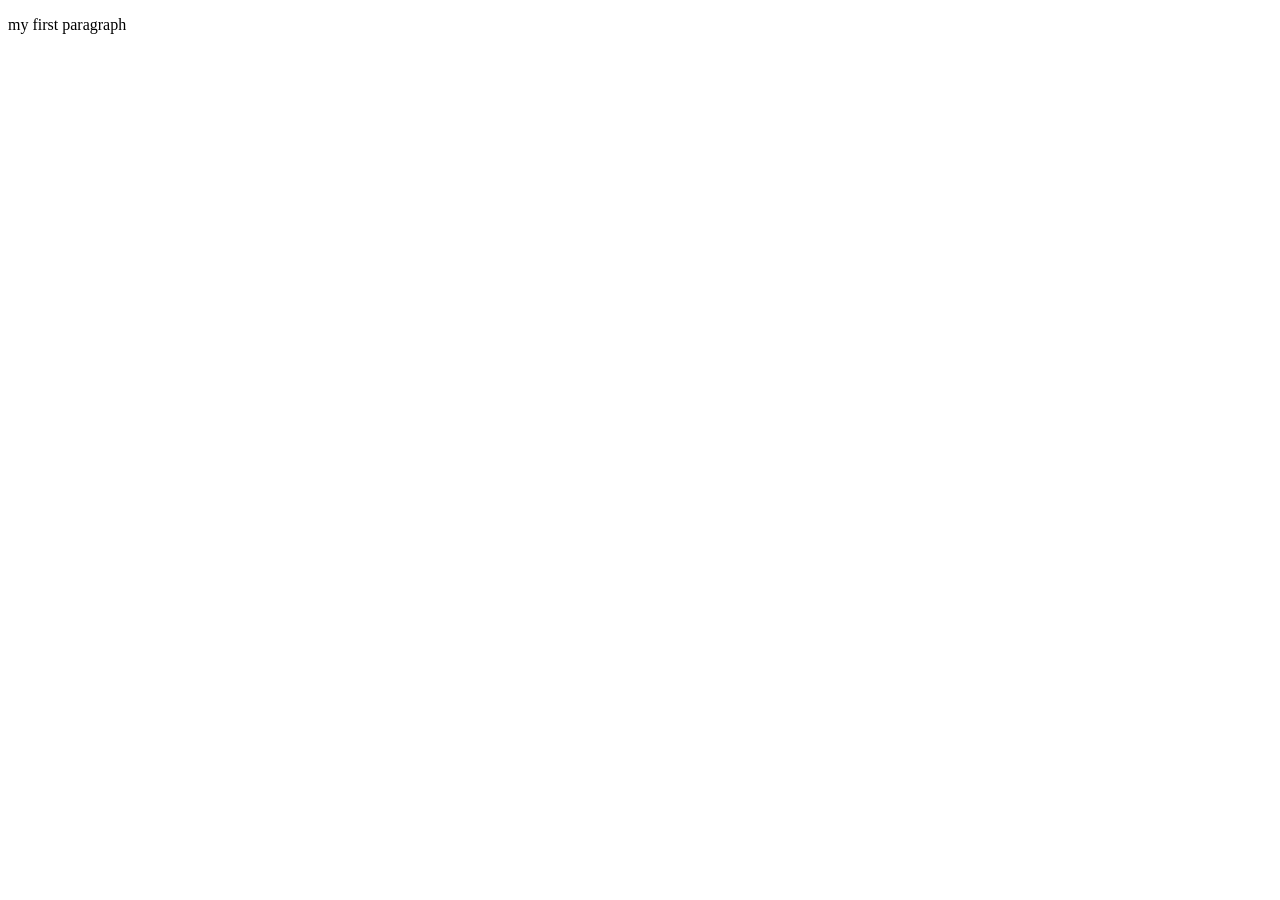
==== index.html @ 6322883c "first commit" ====
<!DOCTYPE html>
<html lang="en">
<head>
    <meta charset="UTF-8">
    <meta name="viewport" content="width=device-width, initial-scale=1.0">
    <title>my page</title>
</head>
<body>
    <p>my first paragraph </p>
</body>
</html>
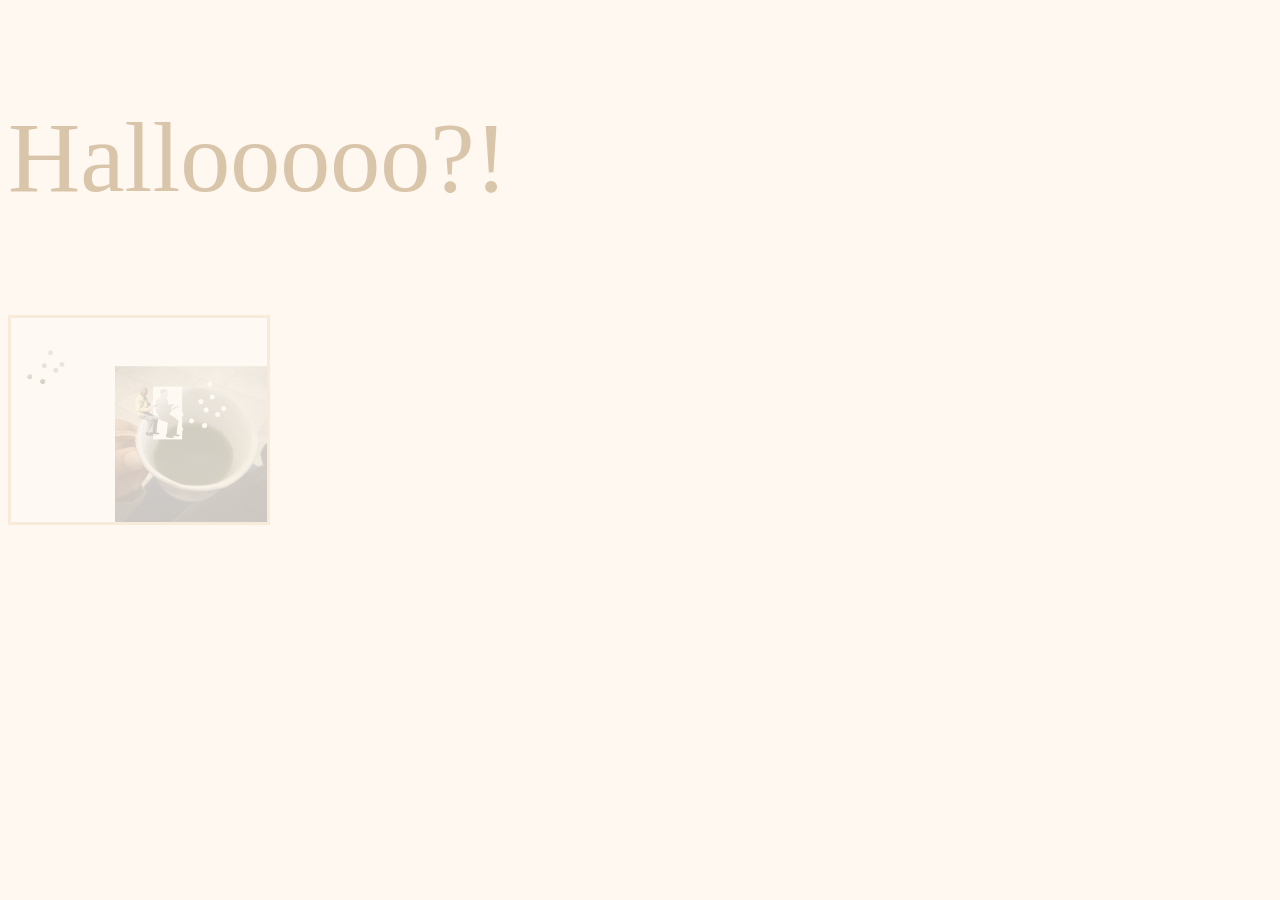
==== commit 96c697d5: "mittagspause" ====
--- a/index.html
+++ b/index.html
@@ -4,8 +4,10 @@
     <meta charset="UTF-8">
     <meta name="viewport" content="width=device-width, initial-scale=1.0">
     <title>my page</title>
+    <link rel="stylesheet" href="./style.css">
 </head>
 <body>
-    <p>my first paragraph </p>
+    <p>Hallooooo?!</p>
+    <img id= "matchamann" src="./images/projekt 4.png" alt="matchamann">
 </body>
 </html>
--- a/style.css
+++ b/style.css
@@ -0,0 +1,16 @@
+p{
+
+    color:rgb(132, 81, 10);
+    font-size: 100px;
+    opacity: 30%;
+    
+}
+
+body{background-color: rgb(255, 248, 240);}
+
+#matchamann {
+
+    width: 20vw;
+    opacity:20%;
+    border: 3px solid burlywood;
+}
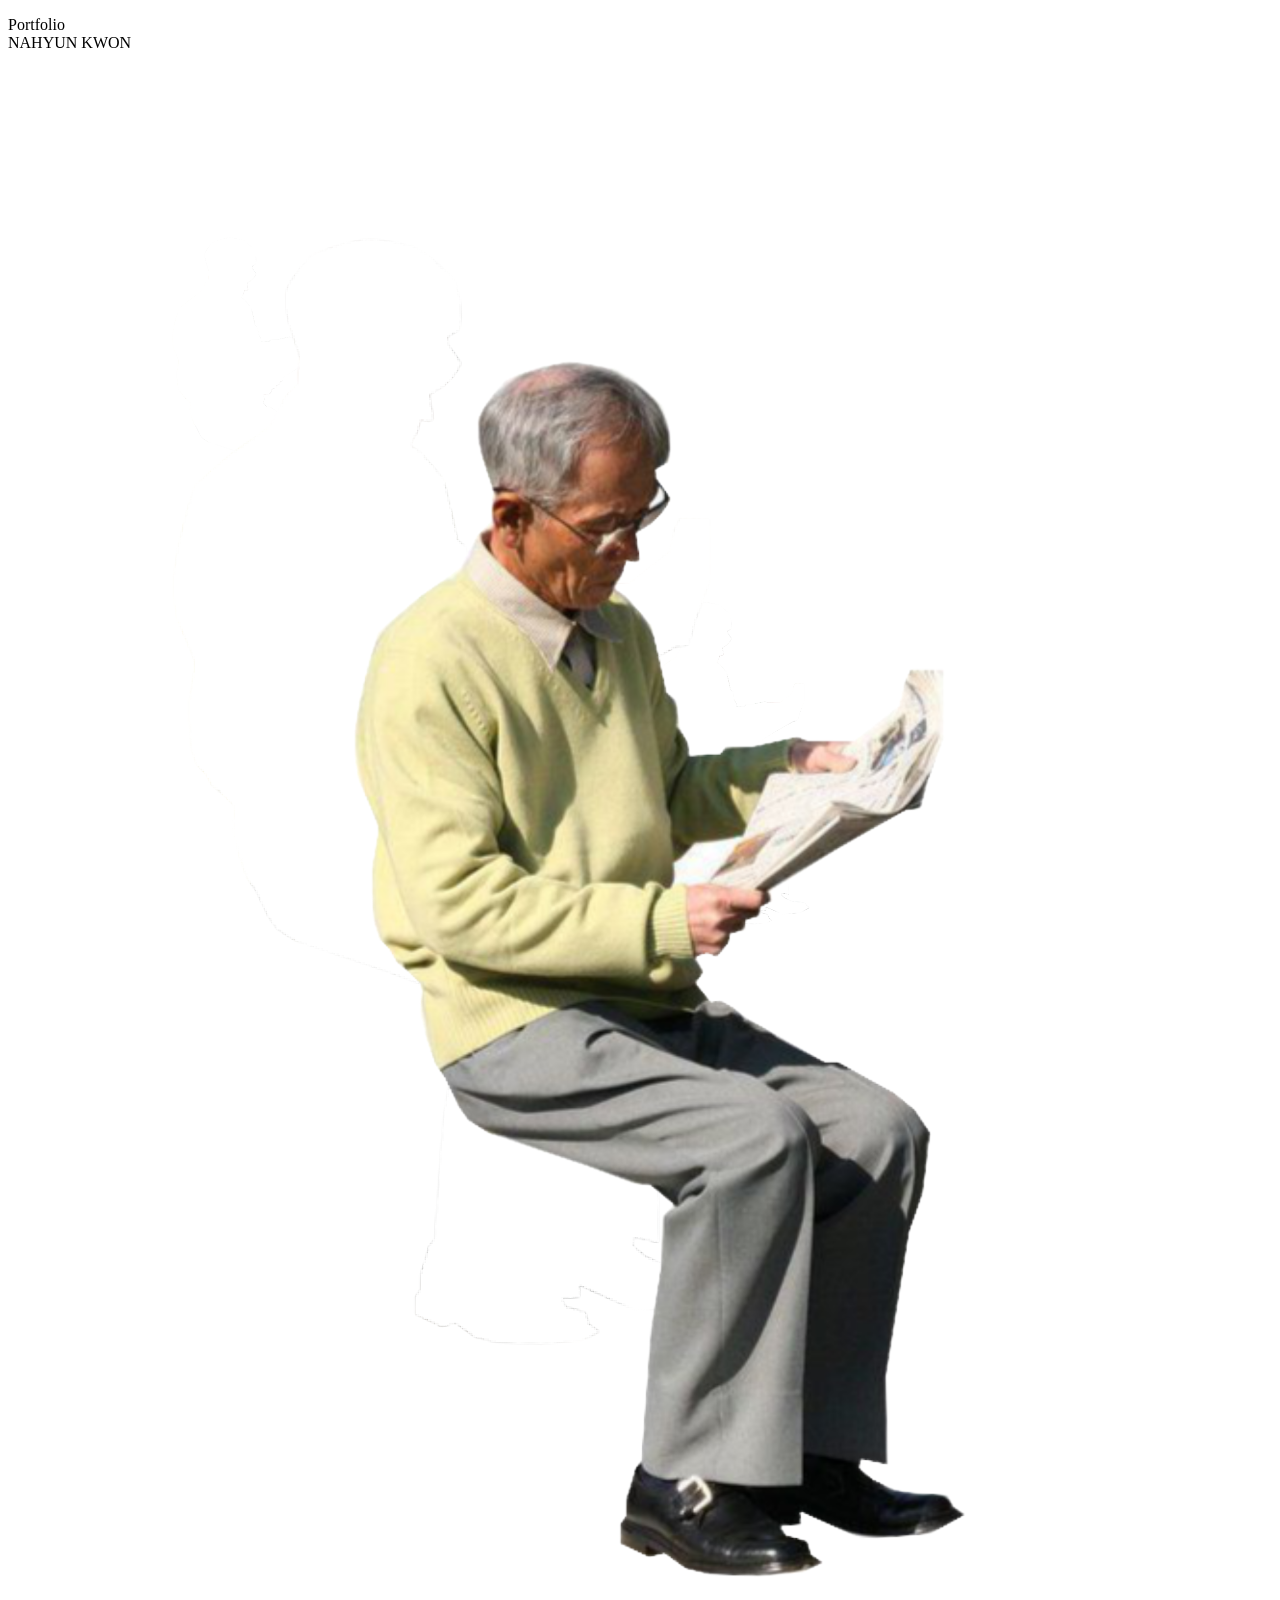
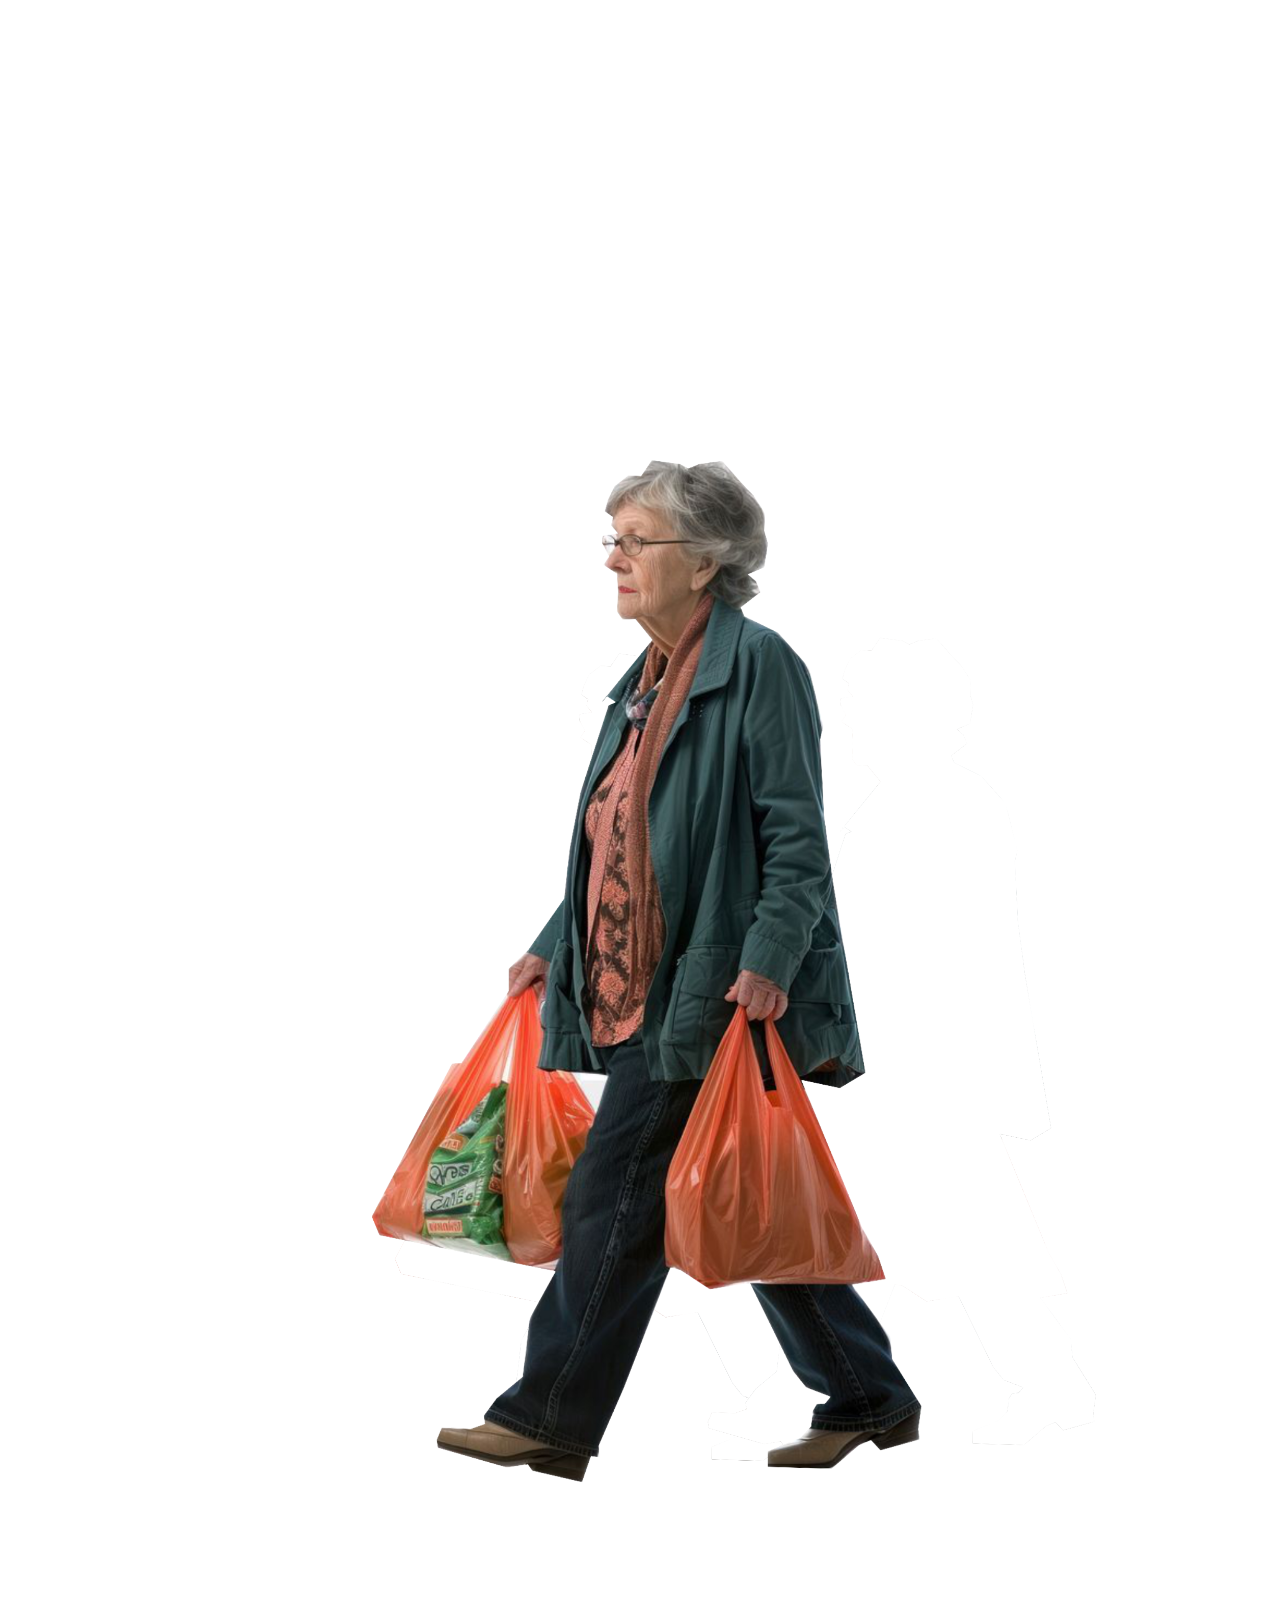
==== commit 011dde53: "commit" ====
--- a/index.html
+++ b/index.html
@@ -7,7 +7,33 @@
     <link rel="stylesheet" href="./style.css">
 </head>
 <body>
-    <p>Hallooooo?!</p>
-    <img id= "matchamann" src="./images/projekt 4.png" alt="matchamann">
+    <p id="kopf">Portfolio<br>
+        NAHYUN KWON</p>
+
+        <a href="./about.html">
+
+            <img class="mann" src="./images/mann button.svg" alt="mann button">
+            
+        </a>
+        
+        <a href="./second.html">
+
+            <img class="frau" src="./images/frau button.svg" alt="frau button">
+            
+        </a>
+
+        
+        
+    
+ 
+
+<div id="container">
+        <p></p>
+</div>
+
+
+
+
+
 </body>
 </html>
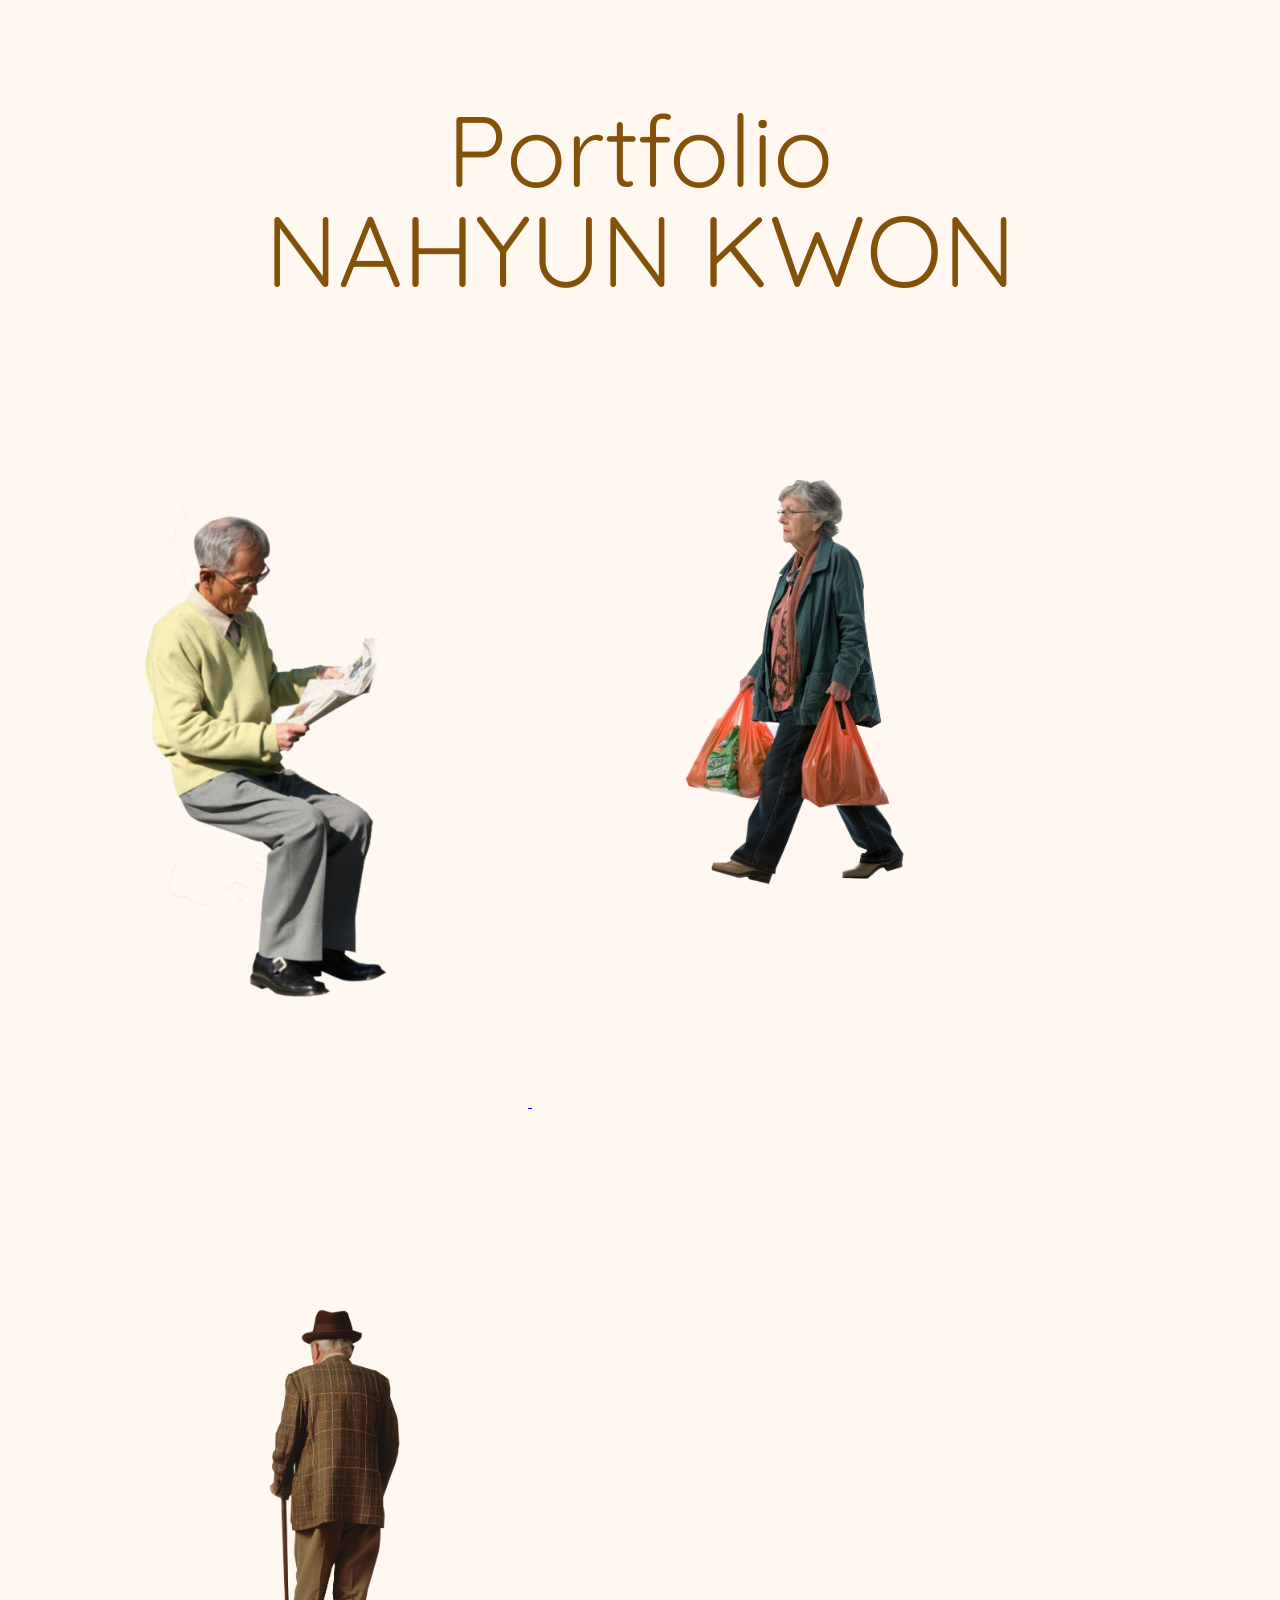
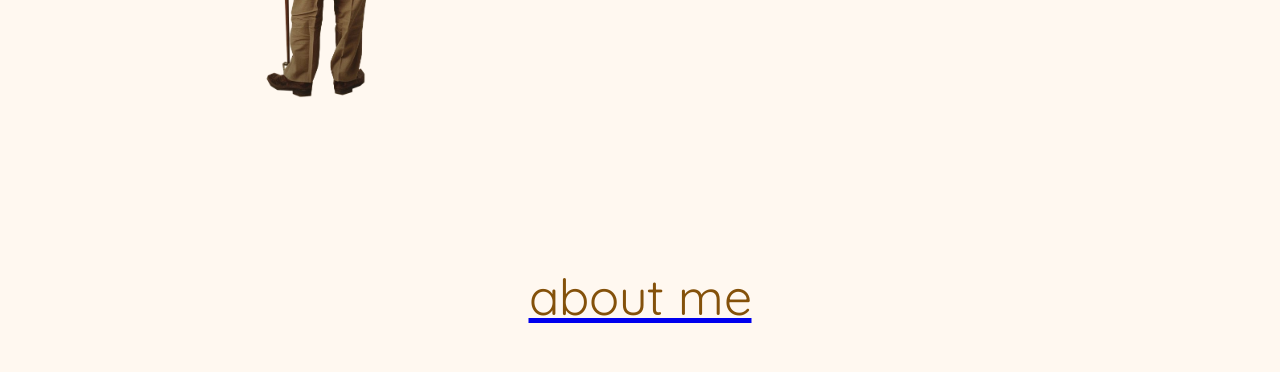
==== commit fb488f56: "ende" ====
--- a/index.html
+++ b/index.html
@@ -4,13 +4,17 @@
     <meta charset="UTF-8">
     <meta name="viewport" content="width=device-width, initial-scale=1.0">
     <title>my page</title>
-    <link rel="stylesheet" href="./style.css">
+    <link rel="stylesheet" href="./index.css">
 </head>
 <body>
+
+
+   
+
     <p id="kopf">Portfolio<br>
         NAHYUN KWON</p>
 
-        <a href="./about.html">
+        <a href="./first.html">
 
             <img class="mann" src="./images/mann button.svg" alt="mann button">
             
@@ -21,15 +25,15 @@
             <img class="frau" src="./images/frau button.svg" alt="frau button">
             
         </a>
+        <a href="./third.html">
+            <img class="opa" src="./images/opa button.svg" alt="opa button"
+        </a>
 
-        
+    <p id="bottom"> about me</p>    
         
     
  
 
-<div id="container">
-        <p></p>
-</div>
 
 
 
--- a/index.css
+++ b/index.css
@@ -0,0 +1,67 @@
+.mann{
+width:500px;
+margin-right: 20px;
+
+transition: all 0.2s ease;
+}
+.mann:hover {
+  transform: translateY(-30px);
+}
+
+.frau{  
+    width:500px;
+    margin-left: 10px;
+    
+    transition: all 0.2s ease;
+}
+
+.frau:hover {
+    transform: translateY(-20px);
+}
+.opa{
+    width: 500px;
+    
+    transition: all 0.2s ease;
+}
+
+.opa:hover{
+    transform: translateY(-20px);
+}
+
+
+
+#kopf{
+
+color:rgb(132, 81, 10);
+font-size: 100px;
+text-align:center;
+font-family: myfont;
+line-height: 1;
+    
+}
+
+#affinity{
+    color:rgb(132, 81, 10);
+    font-family: myfont;
+    font-size: 50px;
+}
+
+body{
+    
+    background-color: rgb(255, 248, 240);
+}
+
+
+@font-face{
+    font-family: myfont;
+    src: url(./fonts/Quicksand-VariableFont_wght.ttf)
+}
+
+
+#bottom{
+    color:rgb(132, 81, 10);
+font-size: 50px;
+text-align:center;
+font-family: myfont;
+line-height: 1;
+}
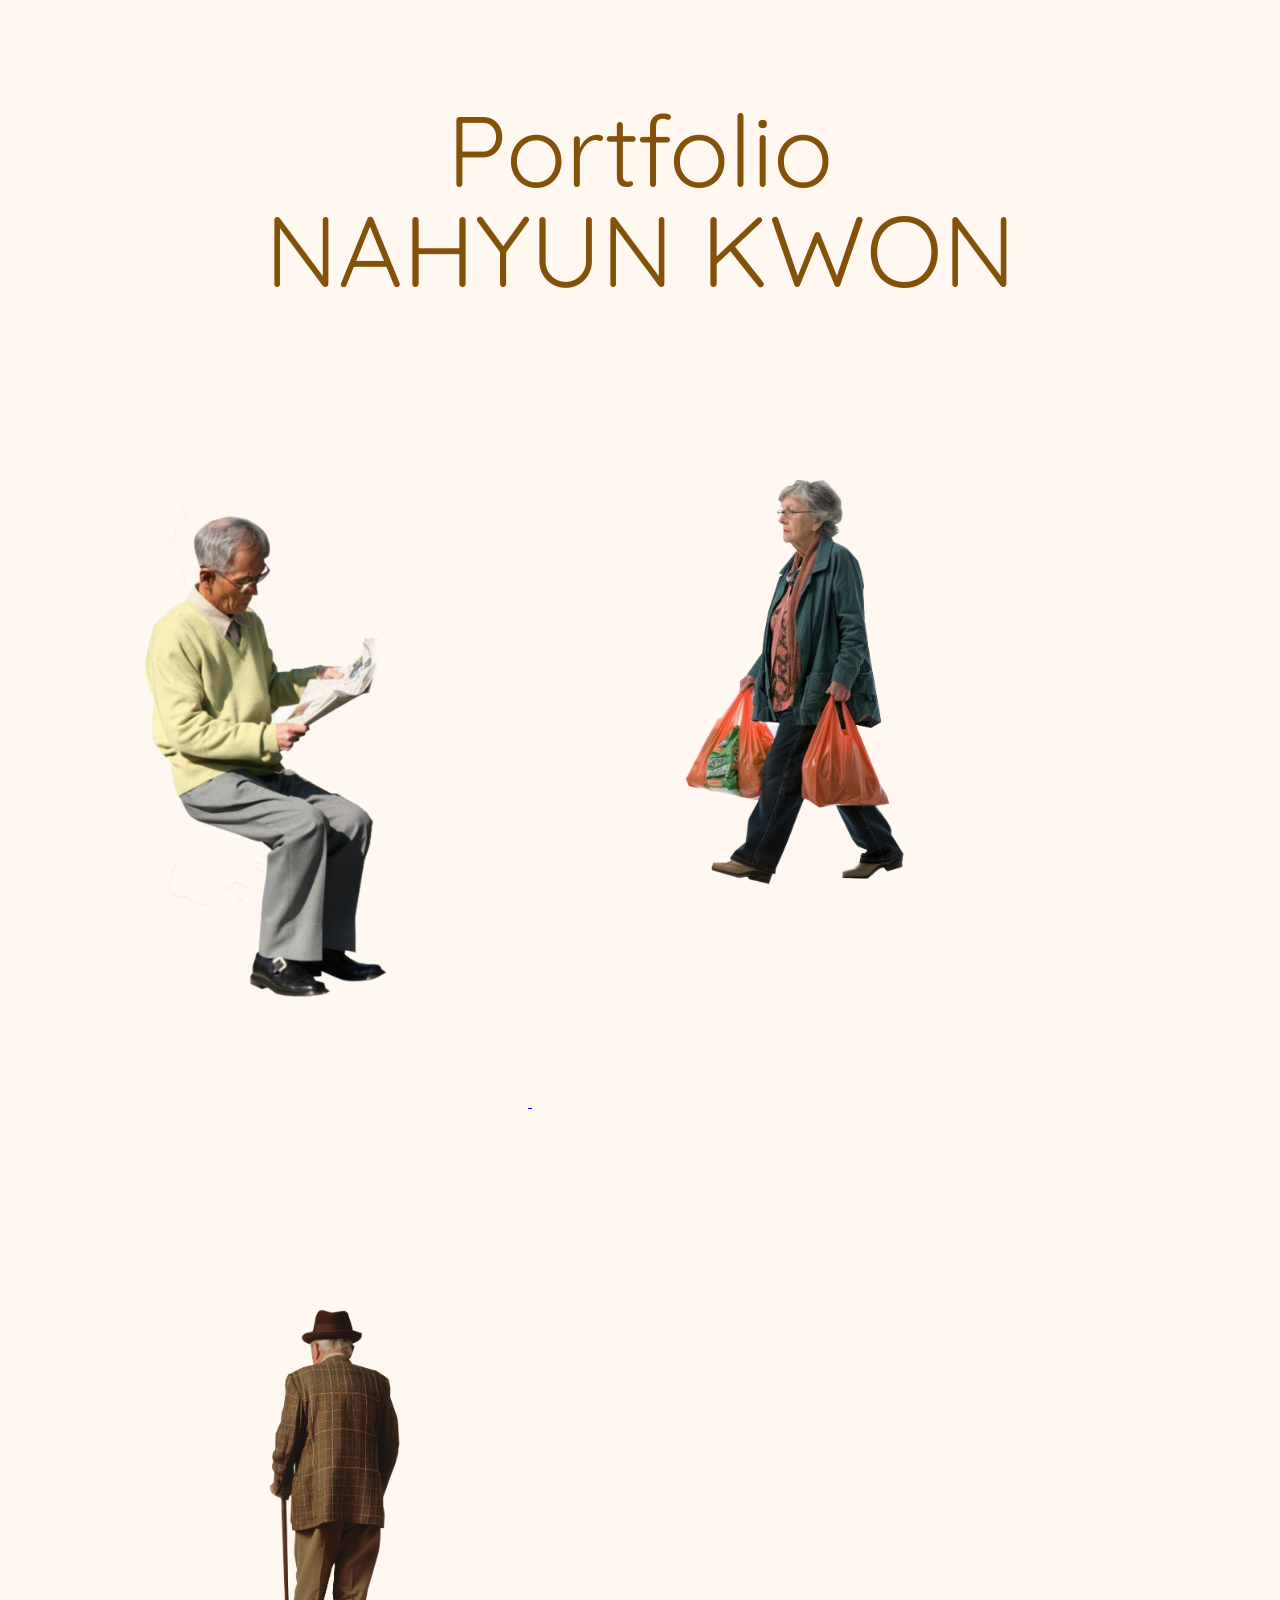
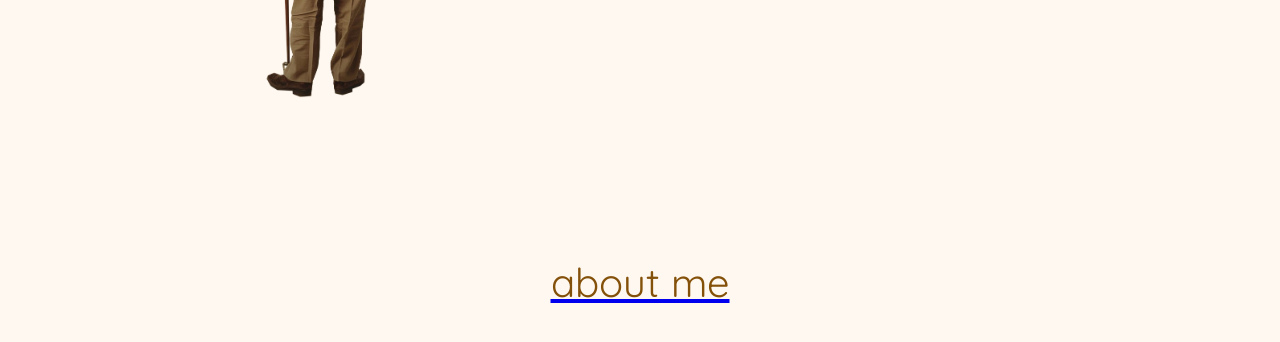
==== commit 1d67af56: "fin" ====
--- a/index.html
+++ b/index.html
@@ -26,10 +26,12 @@
             
         </a>
         <a href="./third.html">
-            <img class="opa" src="./images/opa button.svg" alt="opa button"
+            <img class="opa" src="./images/opa button.svg" alt="opa button">
         </a>
 
-    <p id="bottom"> about me</p>    
+        <a href="./about.me.html">
+            <p id="bottom"> about me</p>   
+        </a> 
         
     
  
--- a/index.css
+++ b/index.css
@@ -60,8 +60,10 @@
 
 #bottom{
     color:rgb(132, 81, 10);
-font-size: 50px;
+font-size: 40px;
 text-align:center;
 font-family: myfont;
 line-height: 1;
 }
+
+
